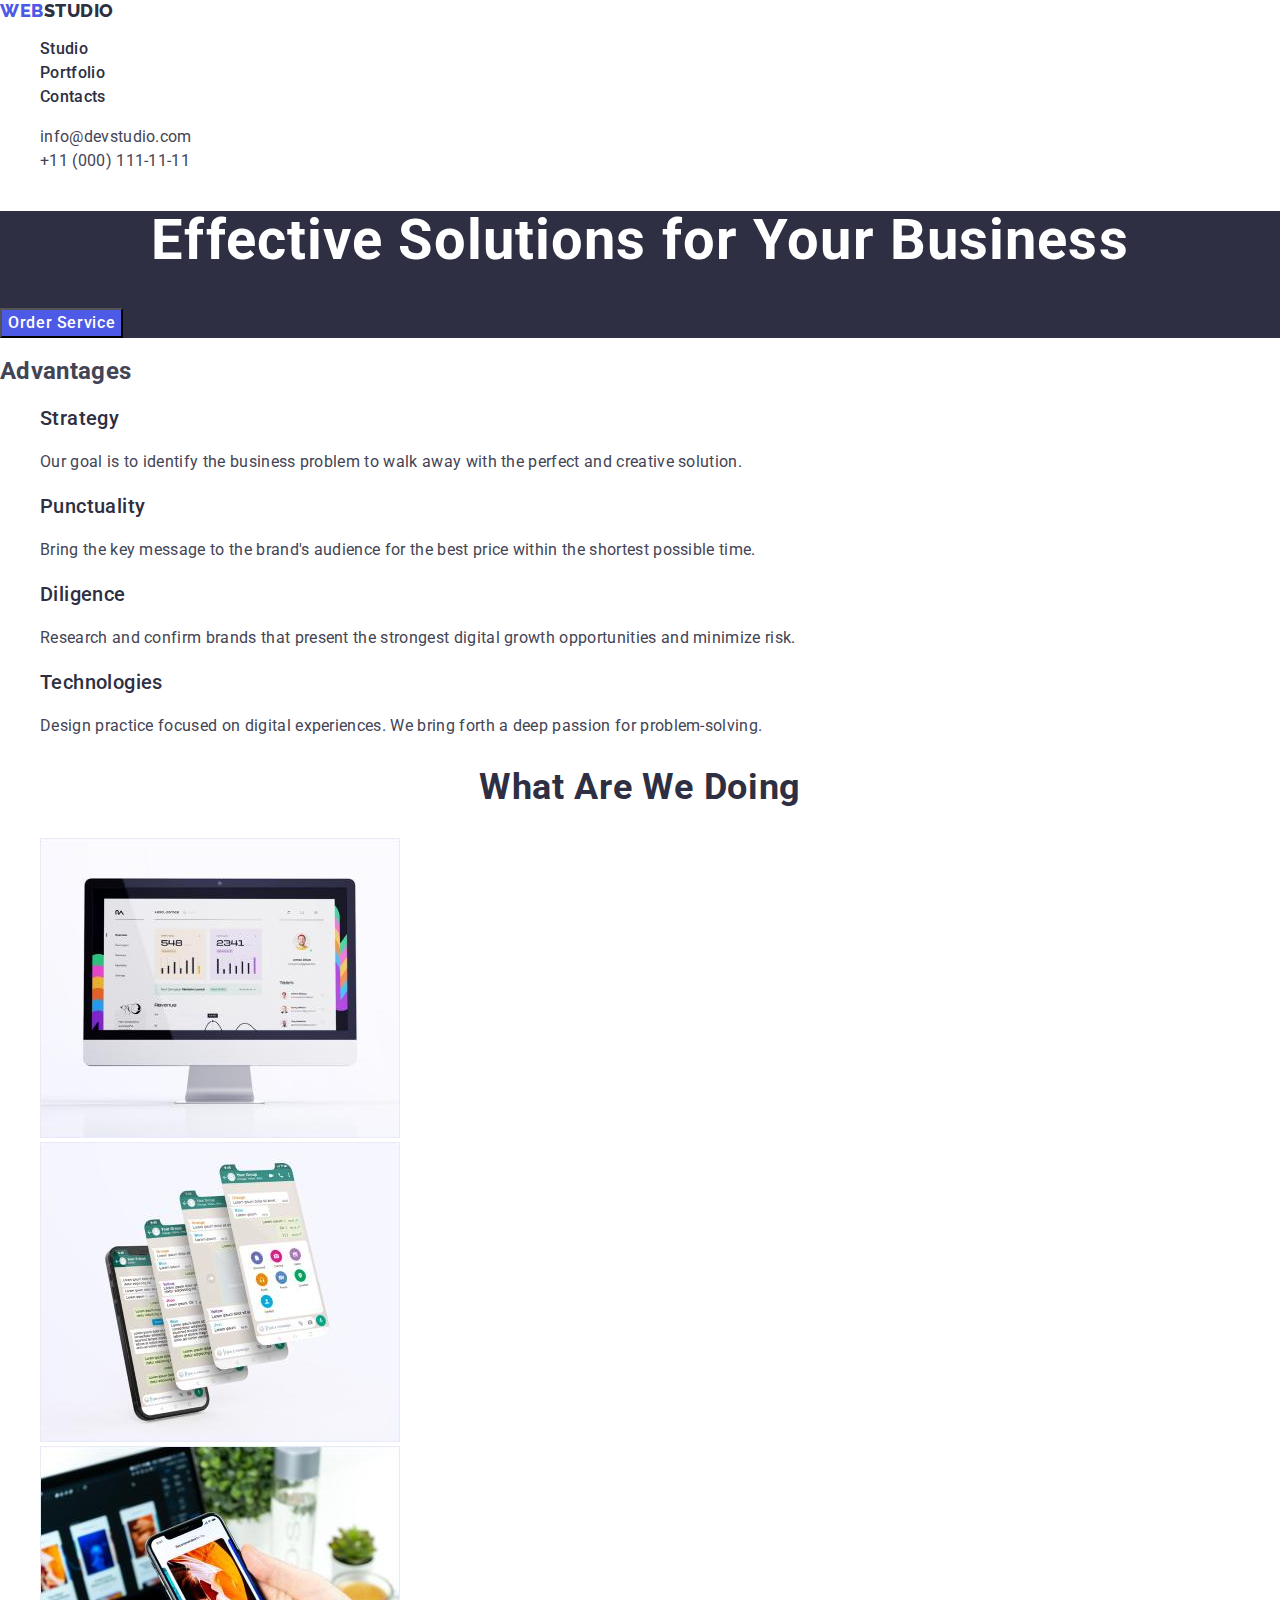
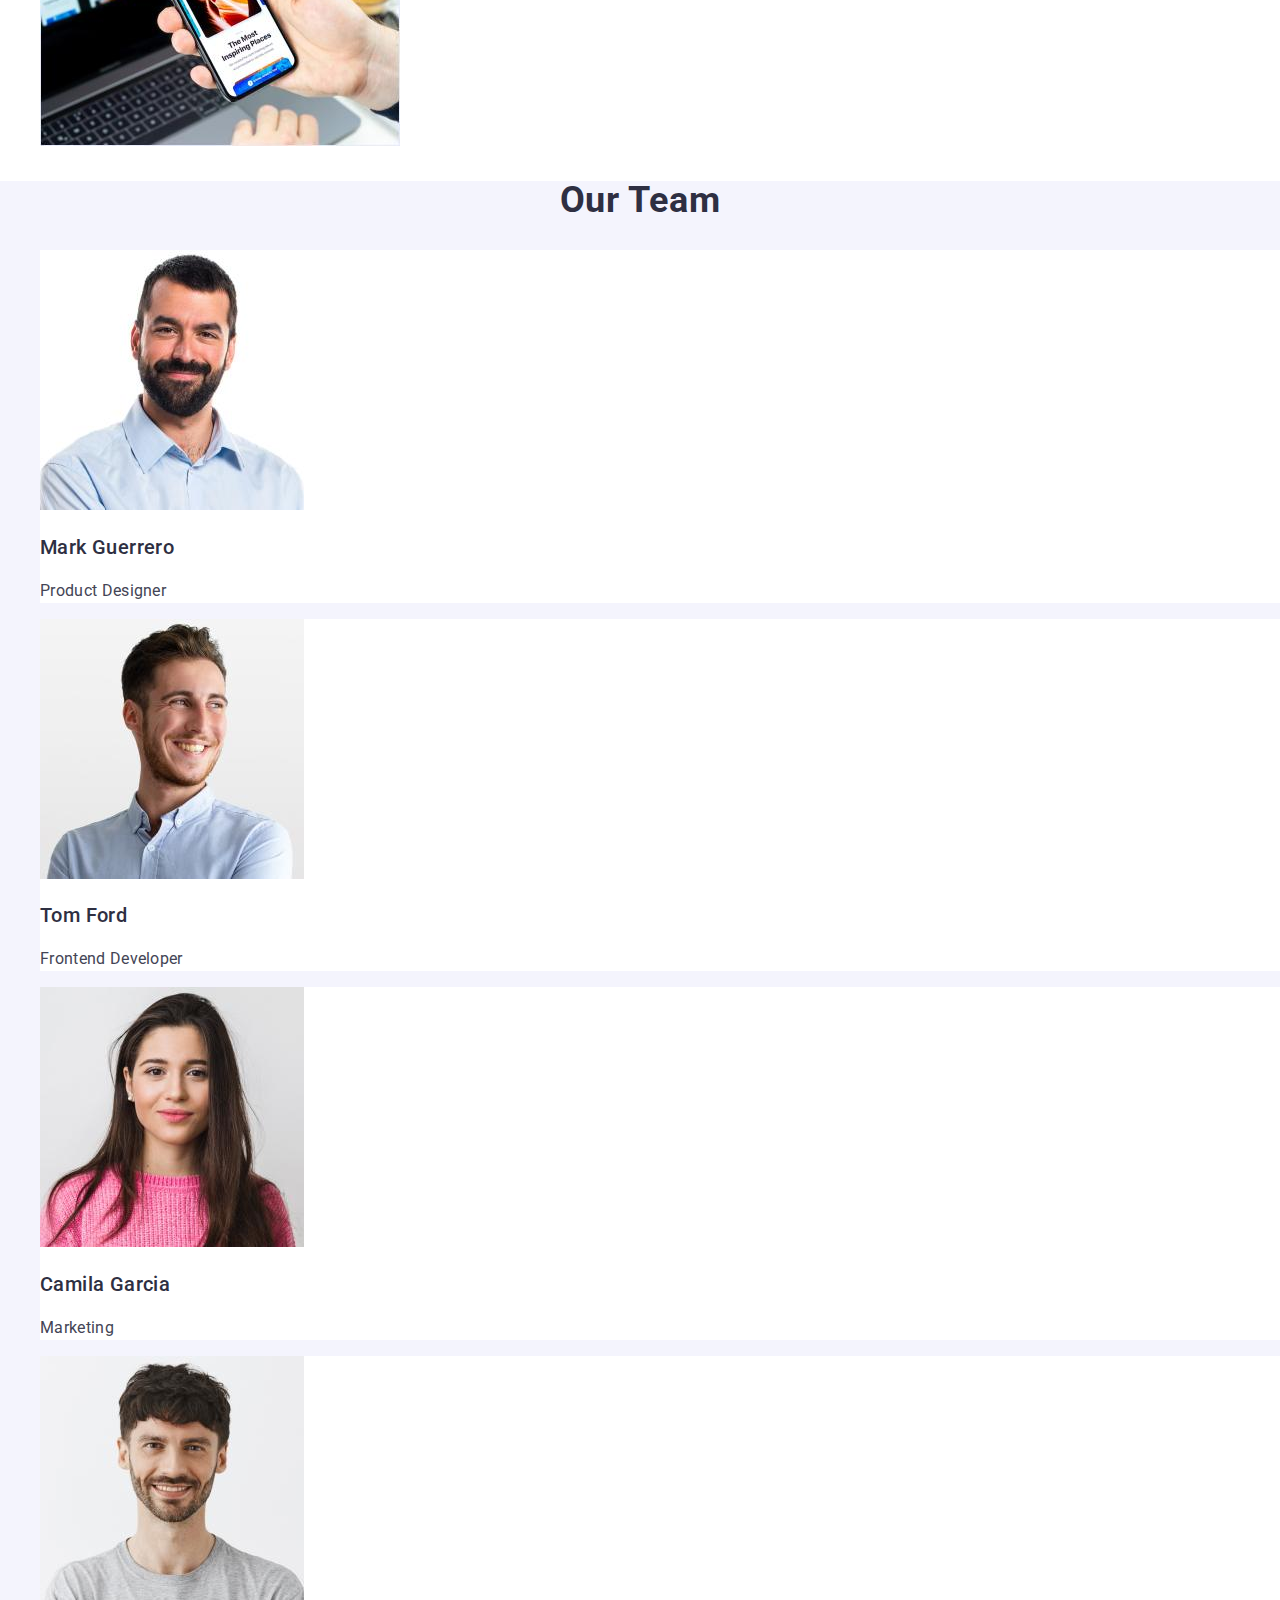
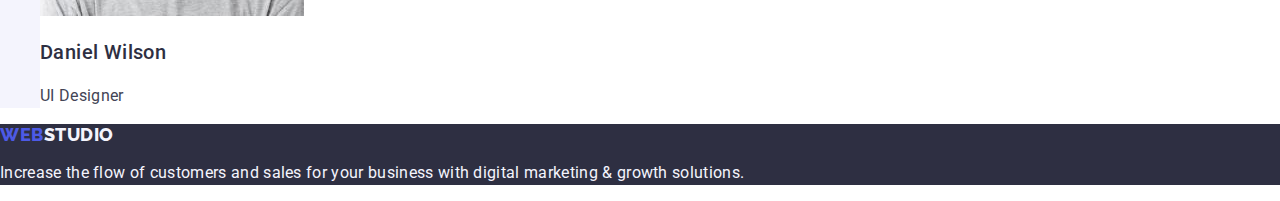
==== index.html @ b4bf183e "Initial commit" ====
<!DOCTYPE html>
<html lang="en">
<head>
    <meta charset="UTF-8">
    <meta name="viewport" content="width=device-width, initial-scale=1.0">
    <meta name="description" content="Web studio Effective Solutions for Your Business">
    <title>Web Studio</title>
    <link rel="stylesheet" href="https://cdnjs.cloudflare.com/ajax/libs/modern-normalize/2.0.0/modern-normalize.min.css">
    <link rel="preconnect" href="https://fonts.googleapis.com">
    <link rel="preconnect" href="https://fonts.gstatic.com" crossorigin>
    <link href="https://fonts.googleapis.com/css2?family=Raleway:wght@800&family=Roboto:wght@400;500;700;900&display=swap"
        rel="stylesheet">
    <link rel="stylesheet" href="./css/styles.css">
</head>
<body>
    <header>
        <nav>
            <a href="./index.html" class="logo link">Web<span class="dark">Studio</span></a>
            <ul class="site-nav list">
                <li>
                    <a href="./index.html" class="site-nav-link link">Studio</a>
                </li>
                <li>
                    <a href="./portfolio.html" class="site-nav-link link">Portfolio</a>
                </li>
                <li>
                    <a href="" class="site-nav-link link">Contacts</a>
                </li>
            </ul>
        </nav>

        <address class="address">
            <ul class="contacts list">
                <li>
                    <a href="mailto:info@devstudio.com" class="contacts-text link">info@devstudio.com</a>
                </li>
                <li>
                    <a href="tel:+110001111111" class="contacts-text link">+11 (000) 111-11-11</a>
                </li>
            </ul>
        </address>
    </header>
    <main>
        <!-- Hero -->
        <section class="hero">
            <h1 class="hero-title">Effective Solutions for Your Business</h1>
        
            <button type="button" class="button">Order Service</button>
        </section>

        <!-- Advantages -->
        <section class="section">
            <h2>Advantages</h2>
        
            <ul class="list">
                <li>
                    <h3 class="title">Strategy</h3>
                    <p class="text">Our goal is to identify the business problem to walk away with the perfect and creative solution.</p>
                </li>
                <li>
                    <h3 class="title">Punctuality</h3>
                    <p class="text">Bring the key message to the brand's audience for the best price within the shortest possible time.</p>
                </li>
                <li>
                    <h3 class="title">Diligence</h3>
                    <p class="text">Research and confirm brands that present the strongest digital growth opportunities and minimize risk.</p>
                </li>
                <li>
                    <h3 class="title">Technologies</h3>
                    <p class="text">Design practice focused on digital experiences. We bring forth a deep passion for problem-solving.</p>
                </li>
            </ul>
        </section>

        <!-- Type of activity-->
        <section class="section">
            <h2 class="section-title">What are we doing</h2>

            <ul class="list">
                <li>
                    <img src="./images/personal-information.jpg" alt="Personal activity of the employee" width="360" height="300">
                </li>
                <li>
                    <img src="./images/chating.jpg" alt="Chatting" width="360" height="300">
                </li>
                <li>
                    <img src="./images/design.jpg" alt="Website design development" width="360" height="300">
                </li>
            </ul>
        </section>

        <!-- Company team -->
        <section class="section team">
            <h2 class="section-title">Our Team</h2>
        
            <ul class="team list">
                <li class="card">
                    <img src="./images/product-designer.jpg" alt="Photo of product designer" width="264" height="260">
                    <h3 class="title">Mark Guerrero</h3>
                    <p class="text">Product Designer</p>
                </li>
                <li class="card">
                    <img src="./images/frontend-developer.jpg" alt="Photo of frontend developer" width="264" height="260">
                    <h3 class="title">Tom Ford</h3>
                    <p class="text">Frontend Developer</p>
                </li>
                <li class="card">
                    <img src="./images/marketing.jpg" alt="Photo of marketer" width="264" height="260">
                    <h3 class="title">Camila Garcia</h3>
                    <p class="text">Marketing</p>
                </li>
                <li class="card">
                    <img src="./images/ui-designer.jpg" alt="Photo of UI designer" width="264" height="260">
                    <h3 class="title">Daniel Wilson</h3>
                    <p class="text">UI Designer</p>
                </li>
            </ul>
        </section>
    </main>
    <footer class="footer">
        <a href="./index.html" class="logo link">Web<span class="white">Studio</span></a>
        <p class="footer-text">
            Increase the flow of customers and sales for your business with digital marketing & growth solutions.
        </p>
    </footer>
</body>
</html>
---- css/styles.css ----
:root {
    --primary-color: #434455;
    --secondary-color: #2E2F42;
    --primary-white-color: #FFF;
    --secondary-bg-color: #F4F4FD;
    --active-color: #404BBF;
    --active-button-color: #4D5AE5;

    --primary-font-size: 16px;
}

body {
    background-color: var(--primary-white-color);
    color: var(--primary-color);

    font-family: Roboto, sans-serif;
    font-size: var(--primary-font-size);
    letter-spacing: 0.02em;
}

.link {
    text-decoration: none;
}

.list {
    list-style: none;
}

.logo {
    color: var(--active-button-color);

    font-family: Raleway, sans-serif;
    font-weight: 800;
    font-size: 18px;
    line-height: 1.17;
    letter-spacing: 0.03em;
    text-transform: uppercase
}

.logo .dark {
    color: var(--secondary-color);
}

.logo .white {
    color: var(--secondary-bg-color);
}

.site-nav .site-nav-link {
    color: var(--secondary-color);

    font-size: 16px;
    font-weight: 500;
    line-height: 1.5;
}

.site-nav .site-nav-link:hover,
.site-nav .site-nav-link:focus {
    color: var(--active-color);
}

.address {
    font-style: normal;
}

.contacts .contacts-text {
    color: var(--primary-color);
    line-height: 1.5;
}

.contacts .contacts-text:hover,
.contacts .contacts-text:focus {
    color: var(--active-color);
}

.hero {
    background-color: var(--secondary-color);
}

.hero-title {
    color: var(--primary-white-color);
    text-align: center;

    font-size: 56px;
    font-weight: 700;
    line-height: 1.07;
    letter-spacing: 0.02em;
}

.button {
    color: var(--primary-white-color);
    background-color: var(--active-button-color);
    cursor: pointer;

    font-family: inherit;
    font-size: 16px;
    font-weight: 500;
    line-height: 1.5;
    letter-spacing: 0.04em;
}

.button:hover,
.button:focus {
    background-color: var(--active-color)
}

.text {
    line-height: 1.5;
}

.title {
    color: var(--secondary-color);
    
    font-size: 20px;
    font-weight: 500;
    line-height: 1.2;
    letter-spacing: 0.02em
}

.section-title {
    color: var(--secondary-color);
    text-align: center;
    text-transform: capitalize;
    
    font-size: 36px;
    font-weight: 700;
    line-height: 1.11;
    letter-spacing: 0.02em
}

.team {
    background-color: var(--secondary-bg-color);
}

.team .card {
    background-color: var(--primary-white-color);
}

.footer {
    background-color: var(--secondary-color);
}

.footer-text {
    color: var(--secondary-bg-color);

    font-weight: 400;
    line-height: 1.5;
}

.radio-button {
    background-color: var(--secondary-bg-color);
}

.radio-button .filter {
    color: var(--active-button-color);
    background-color: var(--secondary-bg-color);
    text-align: center;
    cursor: pointer;

    font-family: inherit;
    font-size: 16px;
    font-weight: 500;
    line-height: 1.5;
    letter-spacing: 0.04em;
}

.filter:hover,
.filter:focus {
    background-color: var(--active-color);
    color: var(--primary-white-color);
}

.portfolio-example {
    color: var(--primary-color);
}
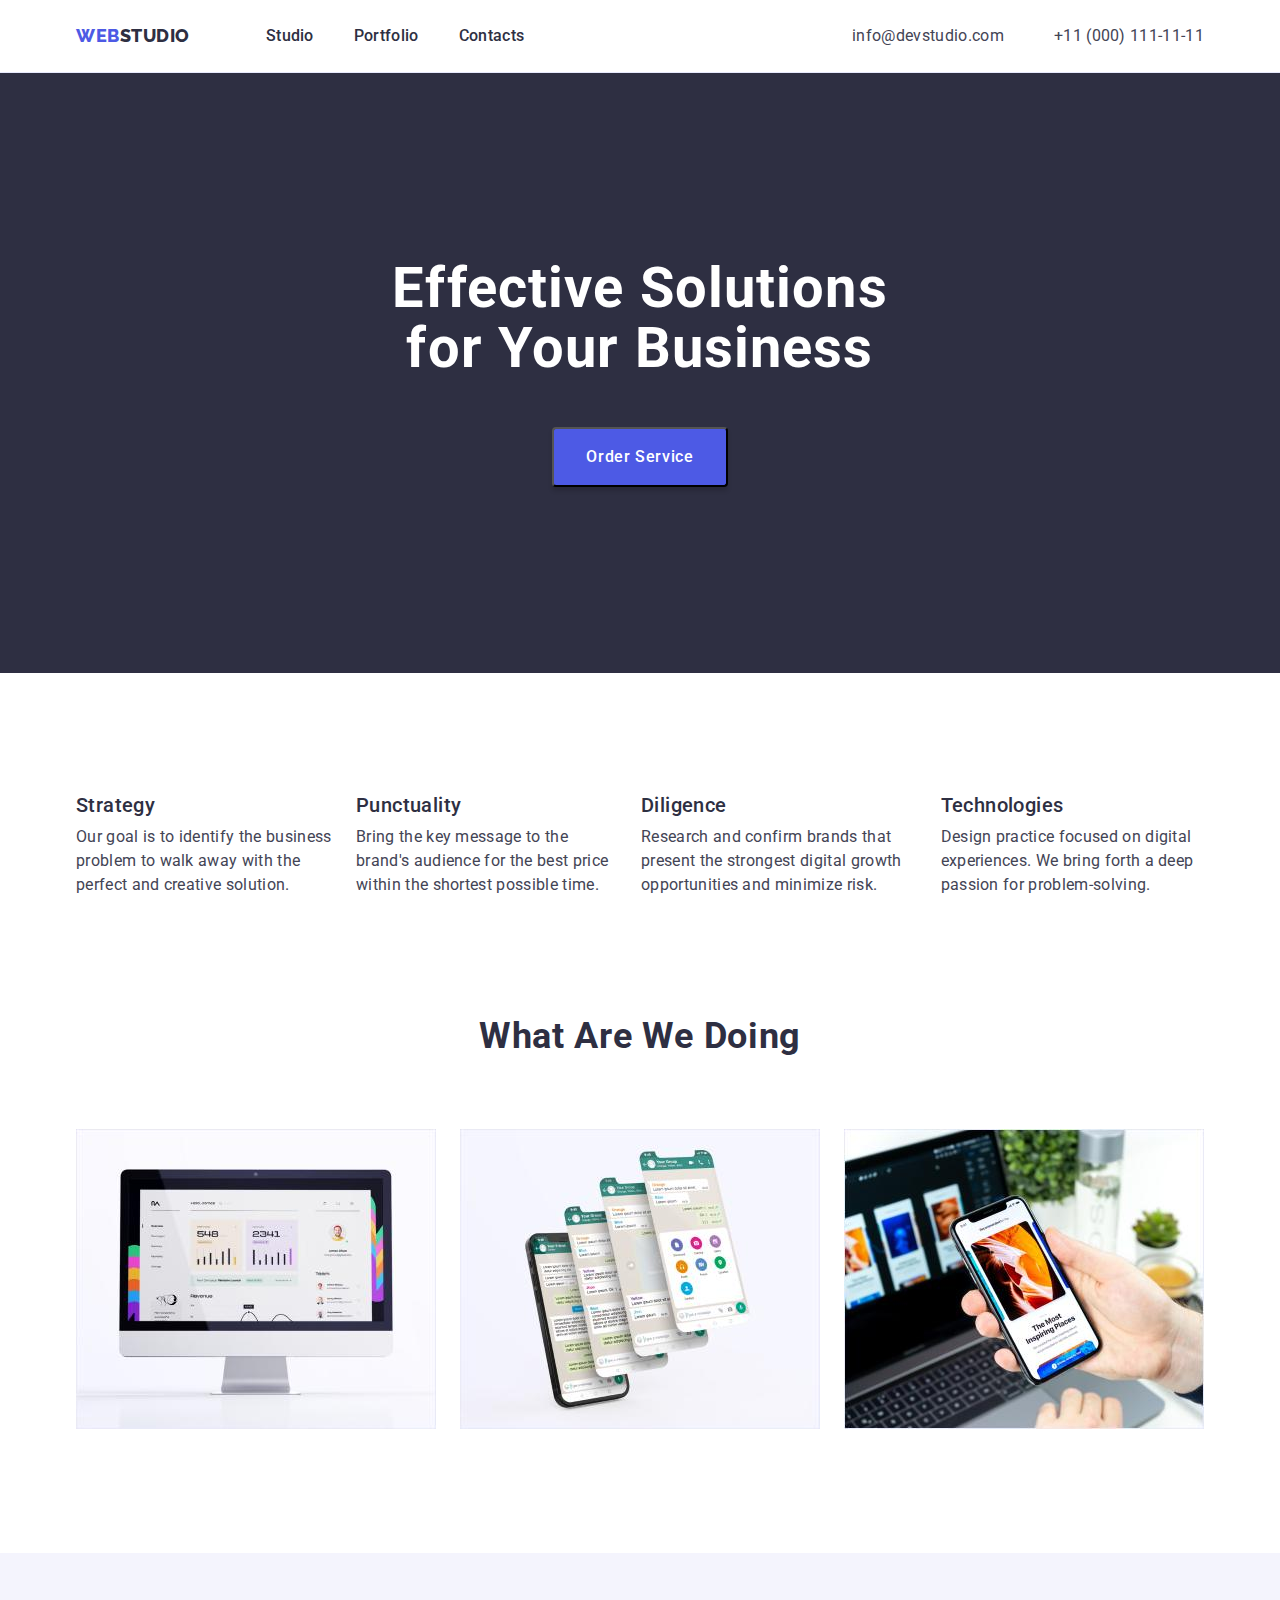
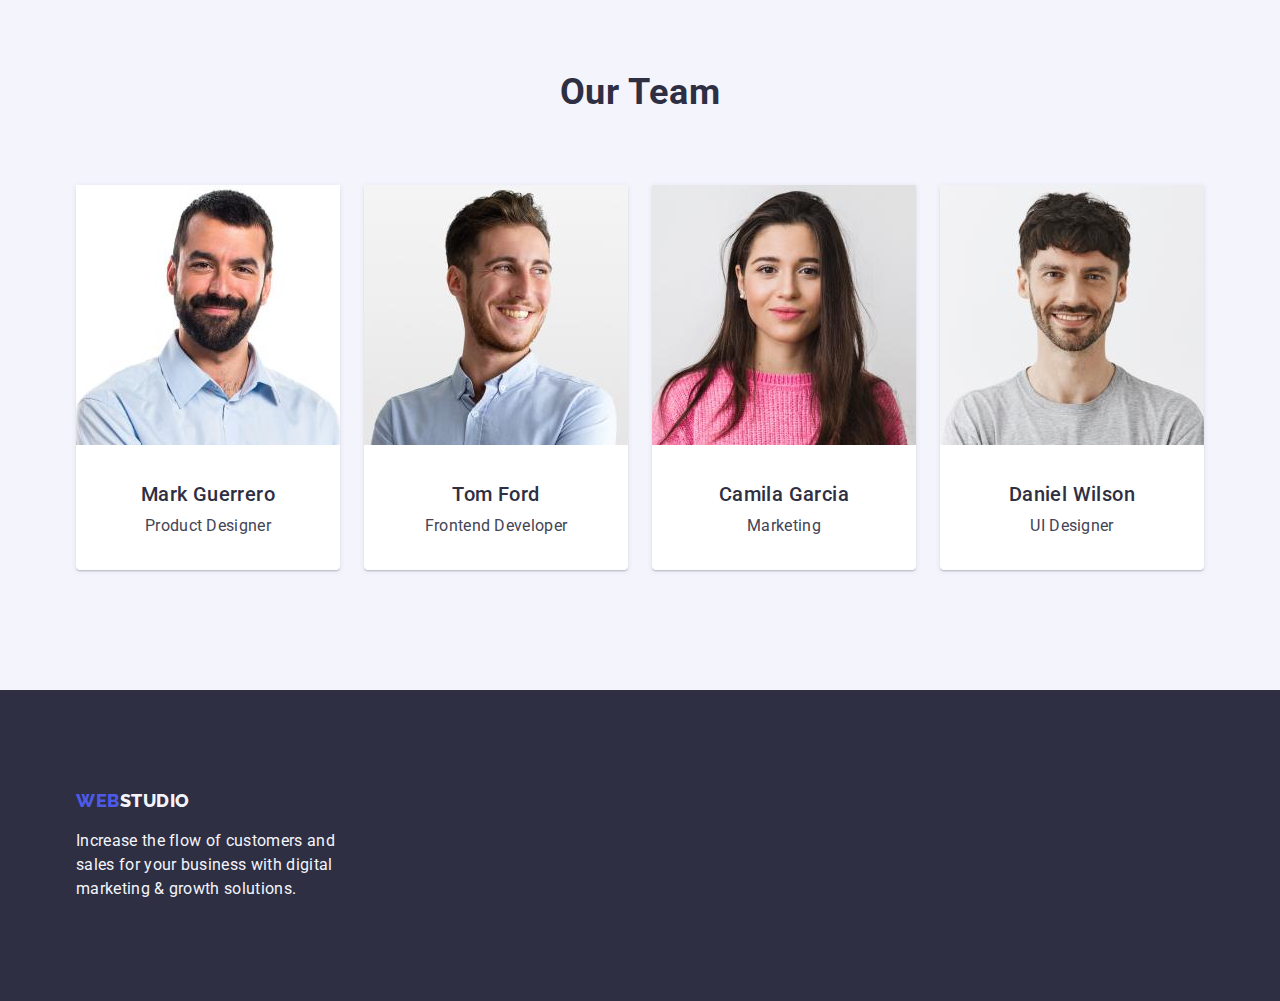
==== commit fb64cc42: "finished hw3" ====
--- a/index.html
+++ b/index.html
@@ -12,116 +12,134 @@
         rel="stylesheet">
     <link rel="stylesheet" href="./css/styles.css">
 </head>
+
 <body>
-    <header>
-        <nav>
-            <a href="./index.html" class="logo link">Web<span class="dark">Studio</span></a>
-            <ul class="site-nav list">
-                <li>
-                    <a href="./index.html" class="site-nav-link link">Studio</a>
-                </li>
-                <li>
-                    <a href="./portfolio.html" class="site-nav-link link">Portfolio</a>
-                </li>
-                <li>
-                    <a href="" class="site-nav-link link">Contacts</a>
-                </li>
-            </ul>
-        </nav>
+    <header class="header">
+        <div class="container">
+            <nav class="navigation">
+                <a href="./index.html" class="logo link">Web<span class="dark">Studio</span></a>
+                <ul class="site-nav list">
+                    <li>
+                        <a href="./index.html" class="site-nav-link link">Studio</a>
+                    </li>
+                    <li>
+                        <a href="./portfolio.html" class="site-nav-link link">Portfolio</a>
+                    </li>
+                    <li>
+                        <a href="" class="site-nav-link link">Contacts</a>
+                    </li>
+                </ul>
+            </nav>
+            <address class="address">
+                <ul class="contacts list">
+                    <li>
+                        <a href="mailto:info@devstudio.com" class="contacts-text link">info@devstudio.com</a>
+                    </li>
+                    <li>
+                        <a href="tel:+110001111111" class="contacts-text link">+11 (000) 111-11-11</a>
+                    </li>
+                </ul>
+            </address>
+        </div>
+    </header>
 
-        <address class="address">
-            <ul class="contacts list">
-                <li>
-                    <a href="mailto:info@devstudio.com" class="contacts-text link">info@devstudio.com</a>
-                </li>
-                <li>
-                    <a href="tel:+110001111111" class="contacts-text link">+11 (000) 111-11-11</a>
-                </li>
-            </ul>
-        </address>
-    </header>
     <main>
         <!-- Hero -->
         <section class="hero">
-            <h1 class="hero-title">Effective Solutions for Your Business</h1>
-        
-            <button type="button" class="button">Order Service</button>
+            <div class="container">
+                <h1 class="hero-title">Effective Solutions for Your Business</h1>
+                <button type="button" class="button">Order Service</button>
+            </div>
         </section>
 
         <!-- Advantages -->
-        <section class="section">
-            <h2>Advantages</h2>
-        
-            <ul class="list">
-                <li>
-                    <h3 class="title">Strategy</h3>
-                    <p class="text">Our goal is to identify the business problem to walk away with the perfect and creative solution.</p>
-                </li>
-                <li>
-                    <h3 class="title">Punctuality</h3>
-                    <p class="text">Bring the key message to the brand's audience for the best price within the shortest possible time.</p>
-                </li>
-                <li>
-                    <h3 class="title">Diligence</h3>
-                    <p class="text">Research and confirm brands that present the strongest digital growth opportunities and minimize risk.</p>
-                </li>
-                <li>
-                    <h3 class="title">Technologies</h3>
-                    <p class="text">Design practice focused on digital experiences. We bring forth a deep passion for problem-solving.</p>
-                </li>
-            </ul>
+        <section class="section advantages">
+            <div class="container">
+                <h2 class="visually-hidden">Advantages</h2>
+                <ul class="advantages-list list">
+                    <li>
+                        <h3 class="advantages-title title">Strategy</h3>
+                        <p class="text">Our goal is to identify the business problem to walk away with the perfect and creative solution.</p>
+                    </li>
+                    <li>
+                        <h3 class="advantages-title title">Punctuality</h3>
+                        <p class="text">Bring the key message to the brand's audience for the best price within the shortest possible time.</p>
+                    </li>
+                    <li>
+                        <h3 class="advantages-title title">Diligence</h3>
+                        <p class="text">Research and confirm brands that present the strongest digital growth opportunities and minimize risk.</p>
+                    </li>
+                    <li>
+                        <h3 class="advantages-title title">Technologies</h3>
+                        <p class="text">Design practice focused on digital experiences. We bring forth a deep passion for problem-solving.</p>
+                    </li>
+                </ul>
+            </div>
         </section>
 
         <!-- Type of activity-->
         <section class="section">
-            <h2 class="section-title">What are we doing</h2>
-
-            <ul class="list">
-                <li>
-                    <img src="./images/personal-information.jpg" alt="Personal activity of the employee" width="360" height="300">
-                </li>
-                <li>
-                    <img src="./images/chating.jpg" alt="Chatting" width="360" height="300">
-                </li>
-                <li>
-                    <img src="./images/design.jpg" alt="Website design development" width="360" height="300">
-                </li>
-            </ul>
+            <div class="container">
+                <h2 class="section-title">What are we doing</h2>
+                <ul class="activity-list list">
+                    <li>
+                        <img src="./images/personal-information.jpg" alt="Personal activity of the employee" width="360" height="300">
+                    </li>
+                    <li>
+                        <img src="./images/chating.jpg" alt="Chatting" width="360" height="300">
+                    </li>
+                    <li>
+                        <img src="./images/design.jpg" alt="Website design development" width="360" height="300">
+                    </li>
+                </ul>
+            </div>
         </section>
 
         <!-- Company team -->
         <section class="section team">
-            <h2 class="section-title">Our Team</h2>
-        
-            <ul class="team list">
-                <li class="card">
-                    <img src="./images/product-designer.jpg" alt="Photo of product designer" width="264" height="260">
-                    <h3 class="title">Mark Guerrero</h3>
-                    <p class="text">Product Designer</p>
-                </li>
-                <li class="card">
-                    <img src="./images/frontend-developer.jpg" alt="Photo of frontend developer" width="264" height="260">
-                    <h3 class="title">Tom Ford</h3>
-                    <p class="text">Frontend Developer</p>
-                </li>
-                <li class="card">
-                    <img src="./images/marketing.jpg" alt="Photo of marketer" width="264" height="260">
-                    <h3 class="title">Camila Garcia</h3>
-                    <p class="text">Marketing</p>
-                </li>
-                <li class="card">
-                    <img src="./images/ui-designer.jpg" alt="Photo of UI designer" width="264" height="260">
-                    <h3 class="title">Daniel Wilson</h3>
-                    <p class="text">UI Designer</p>
-                </li>
-            </ul>
+            <div class="container">
+                <h2 class="section-title">Our Team</h2>
+                <ul class="team-list list">
+                    <li class="team-card">
+                        <img src="./images/product-designer.jpg" alt="Photo of product designer" width="264" height="260">
+                        <div class="team-card-description">
+                            <h3 class="title">Mark Guerrero</h3>
+                            <p class="text">Product Designer</p>
+                        </div>
+                    </li>
+                    <li class="team-card">
+                        <img src="./images/frontend-developer.jpg" alt="Photo of frontend developer" width="264" height="260">
+                        <div class="team-card-description">
+                            <h3 class="title">Tom Ford</h3>
+                            <p class="text">Frontend Developer</p>
+                        </div>
+                    </li>
+                    <li class="team-card">
+                        <img src="./images/marketing.jpg" alt="Photo of marketer" width="264" height="260">
+                        <div class="team-card-description">
+                            <h3 class="title">Camila Garcia</h3>
+                            <p class="text">Marketing</p>
+                        </div>
+                    </li>
+                    <li class="team-card">
+                        <img src="./images/ui-designer.jpg" alt="Photo of UI designer" width="264" height="260">
+                        <div class="team-card-description">
+                            <h3 class="title">Daniel Wilson</h3>
+                            <p class="text">UI Designer</p>
+                        </div>
+                    </li>
+                </ul>
+            </div>
         </section>
     </main>
+
     <footer class="footer">
-        <a href="./index.html" class="logo link">Web<span class="white">Studio</span></a>
-        <p class="footer-text">
-            Increase the flow of customers and sales for your business with digital marketing & growth solutions.
-        </p>
+        <div class="container">
+            <a href="./index.html" class="footer-logo logo link">Web<span class="white">Studio</span></a>
+            <p class="footer-text">
+                Increase the flow of customers and sales for your business with digital marketing & growth solutions.
+            </p>
+        </div>
     </footer>
 </body>
 </html>--- a/css/styles.css
+++ b/css/styles.css
@@ -18,6 +18,63 @@
     letter-spacing: 0.02em;
 }
 
+ul {
+    margin-top: 0;
+    margin-bottom: 0;
+    padding-left: 0;
+}
+
+h1,
+h2,
+h3,
+p {
+    margin-top: 0;
+    margin-bottom: 0;
+}
+
+a {
+    display: block;
+}
+
+/*Main*/
+
+.container {
+    max-width: 1158px;
+    margin-left: auto;
+    margin-right: auto;
+    padding: 0 15px;
+}
+
+.section {
+    padding: 120px 0;
+}
+
+.section-title {
+    margin: 0 auto 72px auto;
+    color: var(--secondary-color);
+    text-align: center;
+    text-transform: capitalize;
+
+    font-size: 36px;
+    line-height: 1.11;
+    letter-spacing: 0.02em
+}
+
+.title {
+    color: var(--secondary-color);
+
+    font-size: 20px;
+    font-weight: 500;
+    line-height: 1.2;
+    letter-spacing: 0.02em
+}
+
+.text {
+    line-height: 1.5;
+}
+
+/*Fof reset and hide*/
+
 .link {
     text-decoration: none;
 }
@@ -26,7 +83,32 @@
     list-style: none;
 }
 
+.visually-hidden {
+    position: absolute;
+    width: 1px;
+    height: 1px;
+    margin: -1px;
+    border: 0;
+    padding: 0;
+    white-space: nowrap;
+    clip-path: inset(100%);
+    clip: rect(0 0 0 0);
+    overflow: hidden;
+}
+
+/*Header (with nav)*/
+
+.header {
+    border-bottom: 1px solid #E7E9FC;
+}
+
+.header .container {
+    display: flex;
+    align-items: center;
+}
+
 .logo {
+    margin-right: 76px;
     color: var(--active-button-color);
 
     font-family: Raleway, sans-serif;
@@ -45,7 +127,19 @@
     color: var(--secondary-bg-color);
 }
 
+.navigation {
+    display: flex;
+    align-items: center;
+    margin-right: auto;
+}
+
+.site-nav {
+    display: flex;
+    gap: 40px;
+}
+
 .site-nav .site-nav-link {
+    padding: 24px 0;
     color: var(--secondary-color);
 
     font-size: 16px;
@@ -62,6 +156,11 @@
     font-style: normal;
 }
 
+.contacts {
+    display: flex;
+    gap: 50px;
+}
+
 .contacts .contacts-text {
     color: var(--primary-color);
     line-height: 1.5;
@@ -72,21 +171,31 @@
     color: var(--active-color);
 }
 
+/*Hero*/
+
 .hero {
+    padding-top: 186px;
+    padding-bottom: 186px;
     background-color: var(--secondary-color);
 }
 
 .hero-title {
+    margin: 0 auto 48px auto;
+    width: 496px;
     color: var(--primary-white-color);
     text-align: center;
 
     font-size: 56px;
-    font-weight: 700;
     line-height: 1.07;
     letter-spacing: 0.02em;
 }
 
 .button {
+    display: block;
+    margin: 0 auto;
+    padding: 16px 32px;
+    border-radius: 4px;
+    box-shadow: 0px 4px 4px 0px rgba(0, 0, 0, 0.15);
     color: var(--primary-white-color);
     background-color: var(--active-button-color);
     cursor: pointer;
@@ -103,54 +212,91 @@
     background-color: var(--active-color)
 }
 
-.text {
-    line-height: 1.5;
-}
-
-.title {
-    color: var(--secondary-color);
-    
-    font-size: 20px;
-    font-weight: 500;
-    line-height: 1.2;
-    letter-spacing: 0.02em
-}
-
-.section-title {
-    color: var(--secondary-color);
-    text-align: center;
-    text-transform: capitalize;
-    
-    font-size: 36px;
-    font-weight: 700;
-    line-height: 1.11;
-    letter-spacing: 0.02em
-}
+/*Advantages*/
+
+.advantages {
+    padding-bottom: 0;
+}
+
+.advantages-list {
+    display: flex;
+    gap: 24px;
+}
+
+.advantages-title {
+    margin-bottom: 8px;
+}
+
+/*Type of activity*/
+
+.activity-list {
+    display: flex;
+    gap: 24px;
+}
+
+/*Company team*/
 
 .team {
     background-color: var(--secondary-bg-color);
 }
 
-.team .card {
+.team-list {
+    display: flex;
+    gap: 24px;
+}
+
+.team-card {
+    border-radius: 0px 0px 4px 4px;
+    box-shadow: 0px 2px 1px 0px rgba(46, 47, 66, 0.08), 0px 1px 1px 0px rgba(46, 47, 66, 0.16), 0px 1px 6px 0px rgba(46, 47, 66, 0.08);
     background-color: var(--primary-white-color);
 }
 
+.team-card-description {
+    display: flex;
+    flex-direction: column;
+    align-items: center;
+    gap: 8px;
+    padding: 32px 0;
+}
+
+/*Footer*/
+
 .footer {
+    padding: 100px 0;
     background-color: var(--secondary-color);
 }
 
+.footer-logo {
+    margin-bottom: 18px;
+}
+
 .footer-text {
+    width: 264px;
     color: var(--secondary-bg-color);
 
-    font-weight: 400;
-    line-height: 1.5;
-}
+    line-height: 1.5;
+}
+
+/*Portfolio page*/
+
+.portfolio {
+    padding-top: 96px;
+}
+
+/*Portfolio`s buttons*/
 
 .radio-button {
-    background-color: var(--secondary-bg-color);
+    display: flex;
+    justify-content: center;
+    gap: 24px;
+    margin-bottom: 72px;
 }
 
 .radio-button .filter {
+    padding: 12px 24px;
+    border: 0   ;
+    border-radius: 4px;
+    box-shadow: 0px 2px 2px 0px rgba(0, 0, 0, 0.12), 0px 2px 1px 0px rgba(0, 0, 0, 0.08), 0px 3px 1px 0px rgba(0, 0, 0, 0.10);
     color: var(--active-button-color);
     background-color: var(--secondary-bg-color);
     text-align: center;
@@ -169,6 +315,36 @@
     color: var(--primary-white-color);
 }
 
-.portfolio-example {
+/*Portfolio`s cards*/
+
+.portfolio-list {
+    display: flex;
+    flex-wrap: wrap;
+    gap: 24px;
+}
+
+.portfolio-item {
+    margin-bottom: 48px;
+}
+
+.portfolio-item img {
+    display: block;
+}
+
+.portfolio-item:nth-last-child(-n + 3) {
+    margin-bottom: 0;
+}
+
+.portfolio-card {
     color: var(--primary-color);
+}
+
+.portfolio-card-description {
+    padding: 32px 16px;
+    border: 1px solid #E7E9FC;
+    border-top: 0;
+}
+
+.portfolio-card-title {
+    margin-bottom: 8px;
 }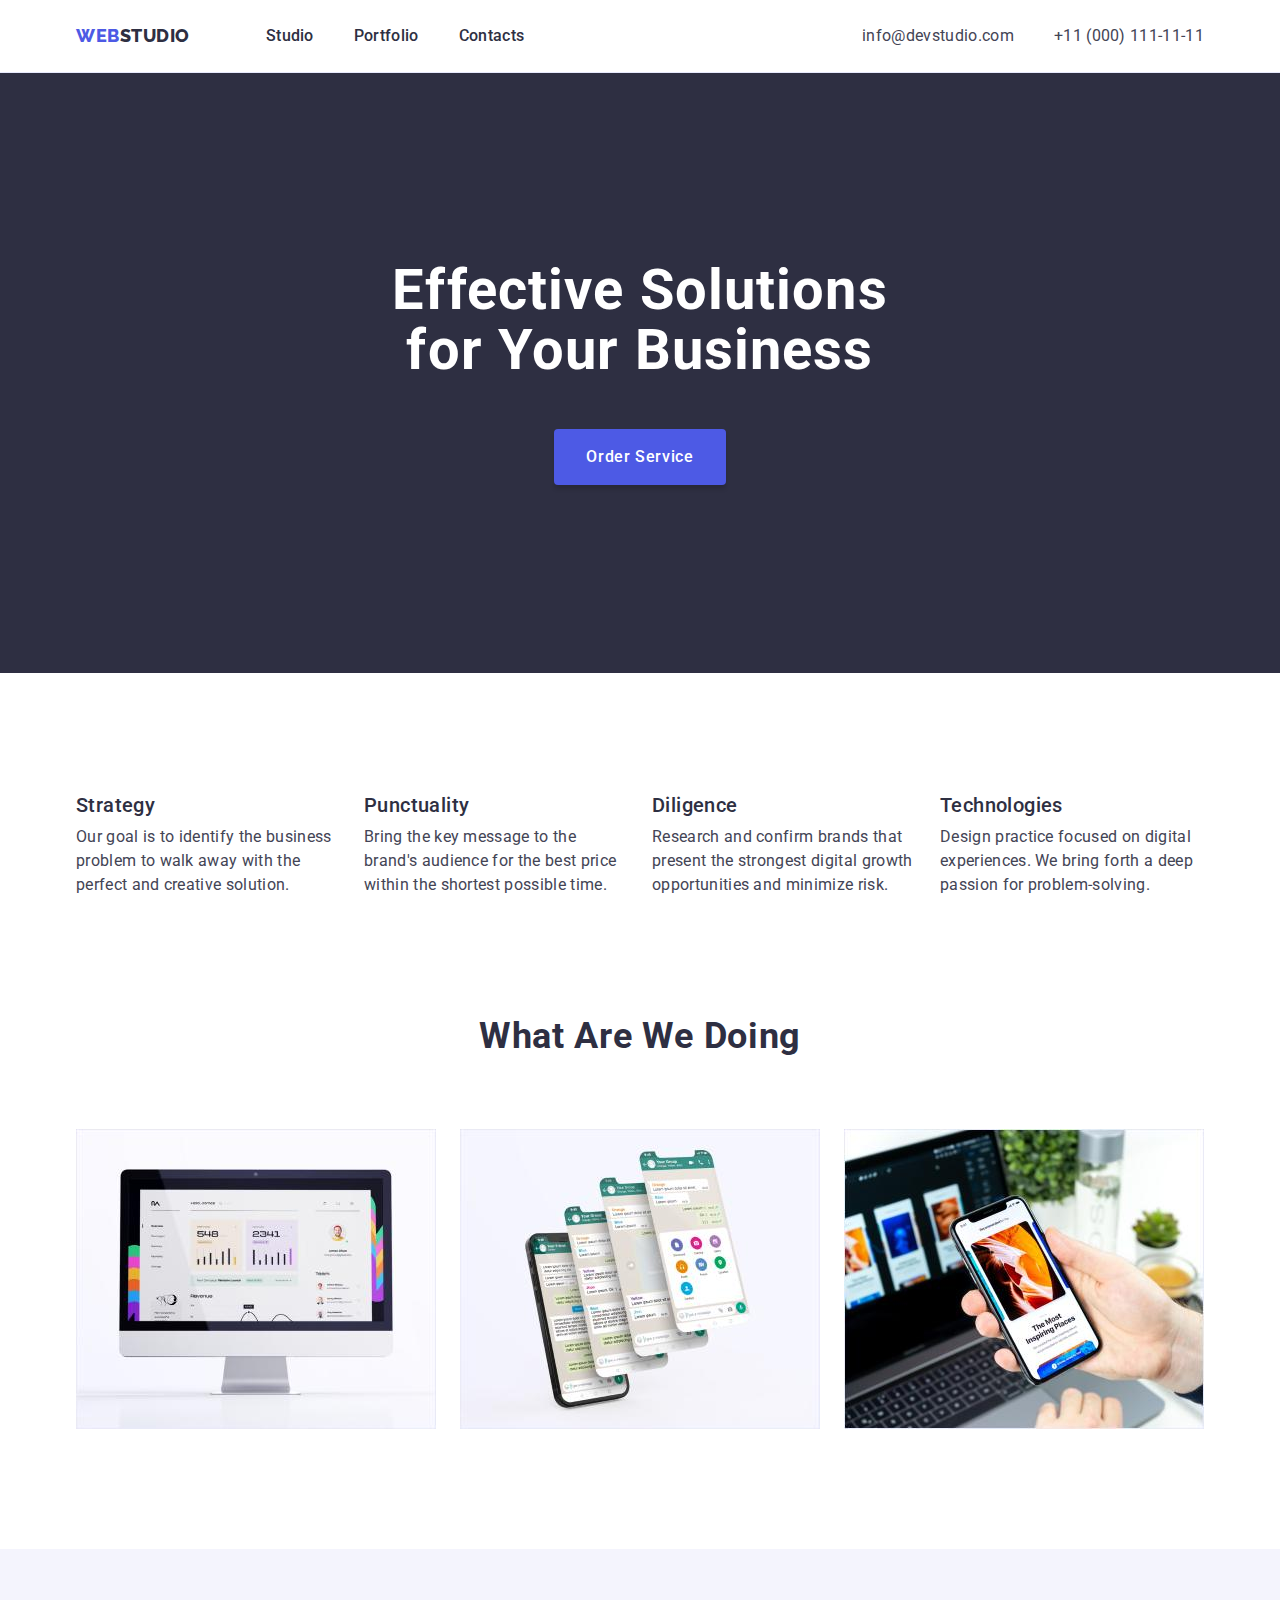
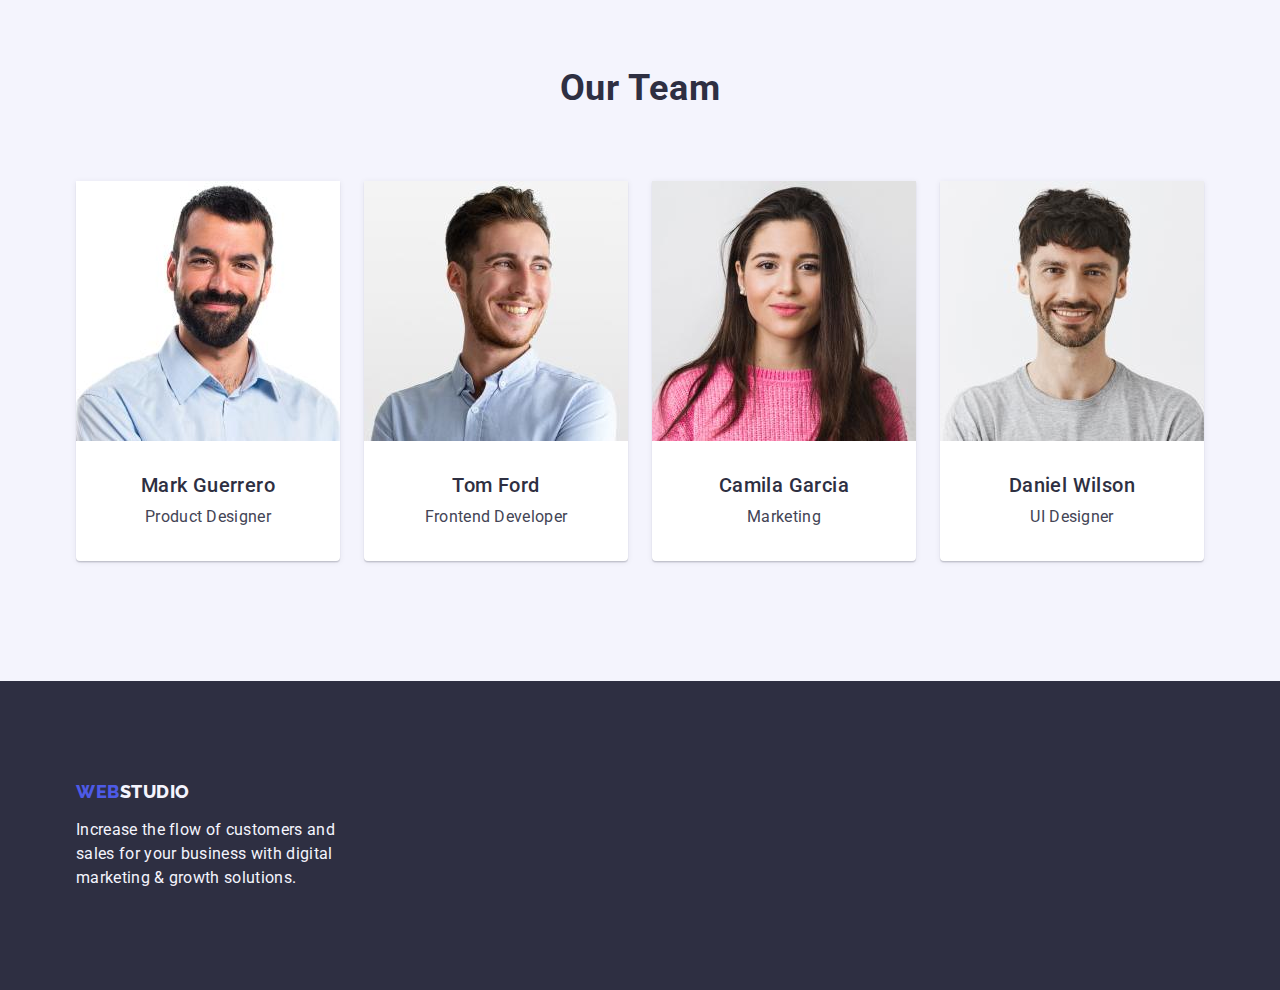
==== commit 5a792f25: "fixed hw3" ====
--- a/index.html
+++ b/index.html
@@ -53,23 +53,23 @@
         </section>
 
         <!-- Advantages -->
-        <section class="section advantages">
+        <section class="section">
             <div class="container">
                 <h2 class="visually-hidden">Advantages</h2>
                 <ul class="advantages-list list">
-                    <li>
+                    <li class="advantages-item">
                         <h3 class="advantages-title title">Strategy</h3>
                         <p class="text">Our goal is to identify the business problem to walk away with the perfect and creative solution.</p>
                     </li>
-                    <li>
+                    <li class="advantages-item">
                         <h3 class="advantages-title title">Punctuality</h3>
                         <p class="text">Bring the key message to the brand's audience for the best price within the shortest possible time.</p>
                     </li>
-                    <li>
+                    <li class="advantages-item">
                         <h3 class="advantages-title title">Diligence</h3>
                         <p class="text">Research and confirm brands that present the strongest digital growth opportunities and minimize risk.</p>
                     </li>
-                    <li>
+                    <li class="advantages-item">
                         <h3 class="advantages-title title">Technologies</h3>
                         <p class="text">Design practice focused on digital experiences. We bring forth a deep passion for problem-solving.</p>
                     </li>
@@ -78,17 +78,17 @@
         </section>
 
         <!-- Type of activity-->
-        <section class="section">
+        <section class="section activity">
             <div class="container">
                 <h2 class="section-title">What are we doing</h2>
                 <ul class="activity-list list">
-                    <li>
+                    <li class="activity-item">
                         <img src="./images/personal-information.jpg" alt="Personal activity of the employee" width="360" height="300">
                     </li>
-                    <li>
+                    <li class="activity-item">
                         <img src="./images/chating.jpg" alt="Chatting" width="360" height="300">
                     </li>
-                    <li>
+                    <li class="activity-item">
                         <img src="./images/design.jpg" alt="Website design development" width="360" height="300">
                     </li>
                 </ul>
@@ -103,29 +103,29 @@
                     <li class="team-card">
                         <img src="./images/product-designer.jpg" alt="Photo of product designer" width="264" height="260">
                         <div class="team-card-description">
-                            <h3 class="title">Mark Guerrero</h3>
-                            <p class="text">Product Designer</p>
+                            <h3 class="team-card-title title">Mark Guerrero</h3>
+                            <p class="team-card-text text">Product Designer</p>
                         </div>
                     </li>
                     <li class="team-card">
                         <img src="./images/frontend-developer.jpg" alt="Photo of frontend developer" width="264" height="260">
                         <div class="team-card-description">
-                            <h3 class="title">Tom Ford</h3>
-                            <p class="text">Frontend Developer</p>
+                            <h3 class="team-card-title title">Tom Ford</h3>
+                            <p class="team-card-text text">Frontend Developer</p>
                         </div>
                     </li>
                     <li class="team-card">
                         <img src="./images/marketing.jpg" alt="Photo of marketer" width="264" height="260">
                         <div class="team-card-description">
-                            <h3 class="title">Camila Garcia</h3>
-                            <p class="text">Marketing</p>
+                            <h3 class="team-card-title title">Camila Garcia</h3>
+                            <p class="team-card-text text">Marketing</p>
                         </div>
                     </li>
                     <li class="team-card">
                         <img src="./images/ui-designer.jpg" alt="Photo of UI designer" width="264" height="260">
                         <div class="team-card-description">
-                            <h3 class="title">Daniel Wilson</h3>
-                            <p class="text">UI Designer</p>
+                            <h3 class="team-card-title title">Daniel Wilson</h3>
+                            <p class="team-card-text text">UI Designer</p>
                         </div>
                     </li>
                 </ul>
--- a/css/styles.css
+++ b/css/styles.css
@@ -32,7 +32,7 @@
     margin-bottom: 0;
 }
 
-a {
+a, img {
     display: block;
 }
 
@@ -158,7 +158,7 @@
 
 .contacts {
     display: flex;
-    gap: 50px;
+    gap: 40px;
 }
 
 .contacts .contacts-text {
@@ -174,14 +174,13 @@
 /*Hero*/
 
 .hero {
-    padding-top: 186px;
-    padding-bottom: 186px;
+    padding: 188px 0;
     background-color: var(--secondary-color);
 }
 
 .hero-title {
     margin: 0 auto 48px auto;
-    width: 496px;
+    max-width: 496px;
     color: var(--primary-white-color);
     text-align: center;
 
@@ -192,8 +191,11 @@
 
 .button {
     display: block;
+    min-width: 169px;
+    height: 56px;
     margin: 0 auto;
     padding: 16px 32px;
+    border: 0;
     border-radius: 4px;
     box-shadow: 0px 4px 4px 0px rgba(0, 0, 0, 0.15);
     color: var(--primary-white-color);
@@ -214,13 +216,13 @@
 
 /*Advantages*/
 
-.advantages {
-    padding-bottom: 0;
-}
-
 .advantages-list {
     display: flex;
     gap: 24px;
+}
+
+.advantages-item {
+    flex-basis: calc(100% - 3 * 24px);
 }
 
 .advantages-title {
@@ -229,9 +231,17 @@
 
 /*Type of activity*/
 
+.activity {
+    padding-top: 0;
+}
+
 .activity-list {
     display: flex;
     gap: 24px;
+}
+
+.activity-item {
+    flex-basis: calc((100% - 3 * 16px) / 3);
 }
 
 /*Company team*/
@@ -246,17 +256,23 @@
 }
 
 .team-card {
+    flex-basis: calc((100% - 3 * 24px) / 4);
     border-radius: 0px 0px 4px 4px;
     box-shadow: 0px 2px 1px 0px rgba(46, 47, 66, 0.08), 0px 1px 1px 0px rgba(46, 47, 66, 0.16), 0px 1px 6px 0px rgba(46, 47, 66, 0.08);
     background-color: var(--primary-white-color);
 }
 
 .team-card-description {
-    display: flex;
-    flex-direction: column;
-    align-items: center;
-    gap: 8px;
     padding: 32px 0;
+}
+
+.team-card-title {
+    text-align: center;
+    margin-bottom: 8px;
+}
+
+.team-card-text {
+    text-align: center;
 }
 
 /*Footer*/
@@ -267,7 +283,8 @@
 }
 
 .footer-logo {
-    margin-bottom: 18px;
+    display: inline-block;
+    margin-bottom: 16px;
 }
 
 .footer-text {
@@ -294,9 +311,8 @@
 
 .radio-button .filter {
     padding: 12px 24px;
-    border: 0   ;
+    border: 1px solid #e7e9fc;
     border-radius: 4px;
-    box-shadow: 0px 2px 2px 0px rgba(0, 0, 0, 0.12), 0px 2px 1px 0px rgba(0, 0, 0, 0.08), 0px 3px 1px 0px rgba(0, 0, 0, 0.10);
     color: var(--active-button-color);
     background-color: var(--secondary-bg-color);
     text-align: center;
@@ -311,6 +327,8 @@
 
 .filter:hover,
 .filter:focus {
+    border: 1px solid transparent;
+    box-shadow: 0px 2px 2px 0px rgba(0, 0, 0, 0.12), 0px 2px 1px 0px rgba(0, 0, 0, 0.08), 0px 3px 1px 0px rgba(0, 0, 0, 0.10);
     background-color: var(--active-color);
     color: var(--primary-white-color);
 }
@@ -325,10 +343,6 @@
 
 .portfolio-item {
     margin-bottom: 48px;
-}
-
-.portfolio-item img {
-    display: block;
 }
 
 .portfolio-item:nth-last-child(-n + 3) {
